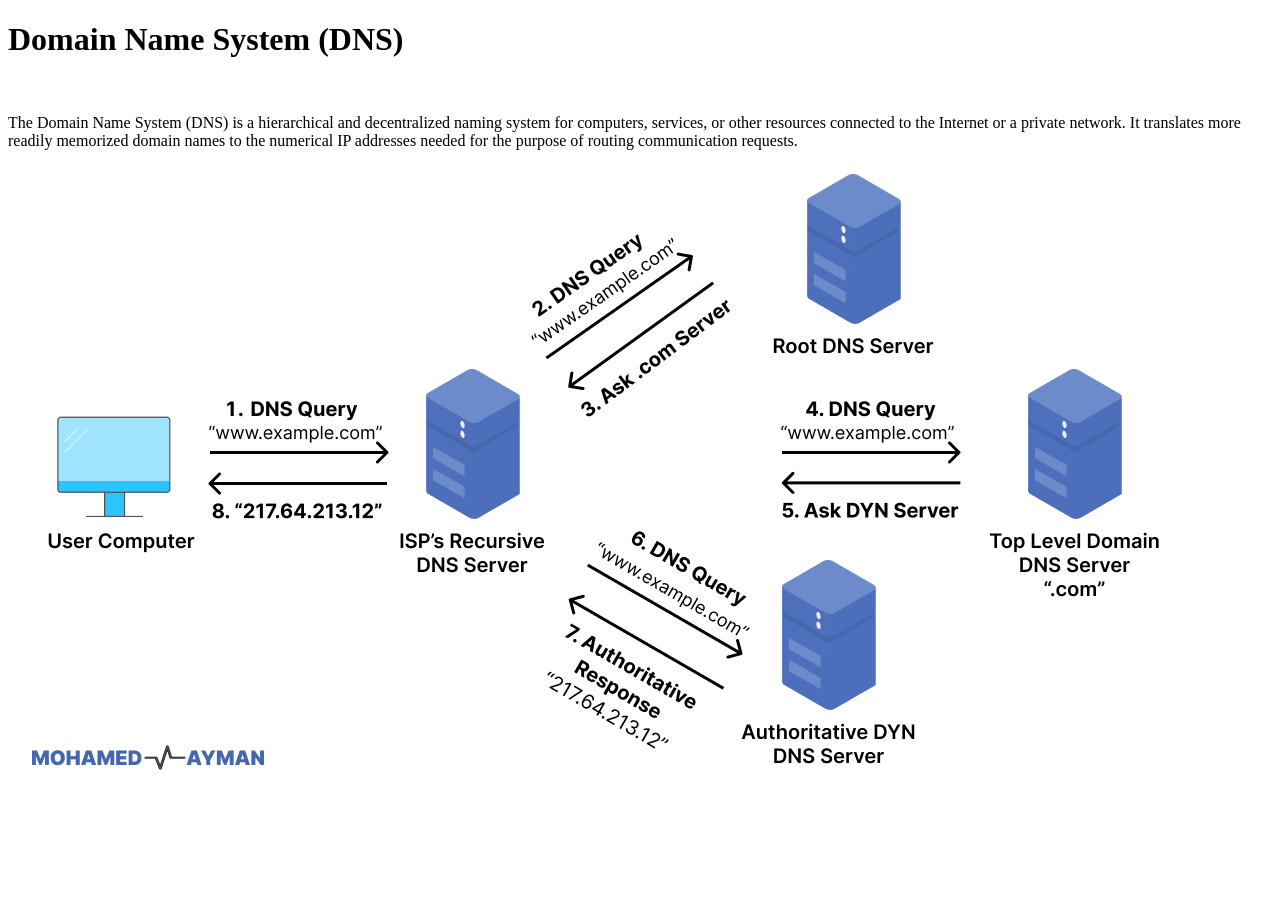
==== DNS.html @ 07219c7a "Pages completed" ====
<!DOCTYPE html>
<html lang="en">
<head>
    <meta charset="UTF-8">
    <meta name="viewport" content="width=device-width, initial-scale=1.0">
    <title>Document</title>
</head>
<body>
    <h1>Domain Name System (DNS)</h1>
    <br>
    <p>The Domain Name System (DNS) is a hierarchical and decentralized naming system for computers, services, or other resources connected to the Internet or a private network. It translates more readily memorized domain names to the numerical IP addresses needed for the purpose of routing communication requests.</p>
    <p><img src="images/DNS.jpg" alt="DNS"></p>
</body>
</html>
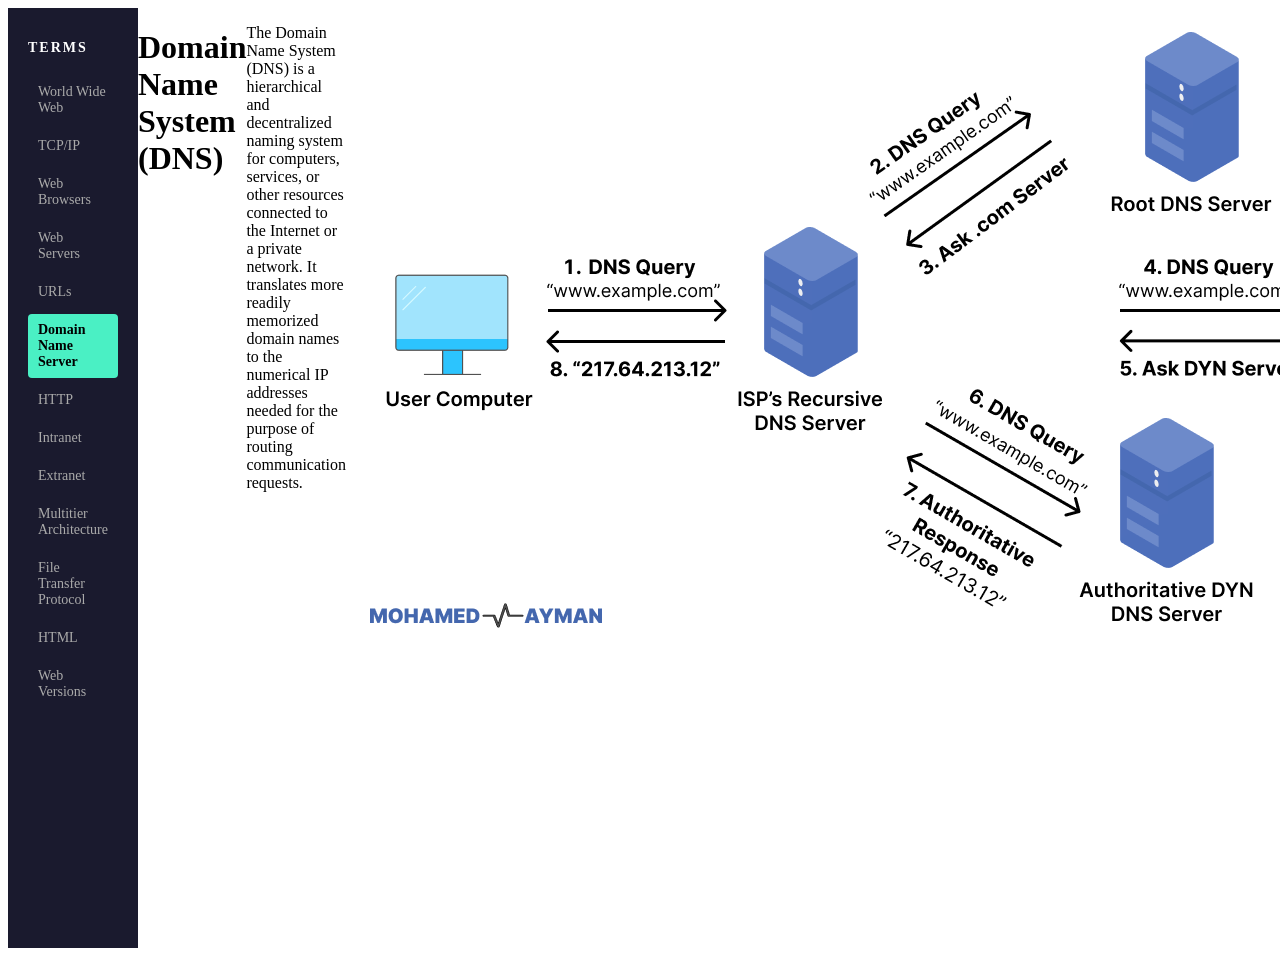
==== commit 83ab3526: "Implemented External CSS" ====
--- a/DNS.html
+++ b/DNS.html
@@ -4,11 +4,38 @@
     <meta charset="UTF-8">
     <meta name="viewport" content="width=device-width, initial-scale=1.0">
     <title>Document</title>
+    <link rel="stylesheet" href="css/style.css">
 </head>
 <body>
+    <div class="sidebar">
+  <h2>Terms</h2>
+  <nav>
+    <a href="WWW.html">World Wide Web</a>
+    <a href="TCPIP.html">TCP/IP</a>
+    <a href="Browsers.html">Web Browsers</a>
+    <a href="WebServers.html">Web Servers</a>
+    <a href="URLs.html">URLs</a>
+    <a href="DNS.html">Domain Name Server</a>
+    <a href="HTTP.html">HTTP</a>
+    <a href="Intranet.html">Intranet</a>
+    <a href="Extranet.html">Extranet</a>
+    <a href="MultitierArchitecture.html">Multitier Architecture</a>
+    <a href="FTP.html">File Transfer Protocol</a>
+    <a href="HTML.html">HTML</a>
+    <a href="WebVersions.html">Web Versions</a>
+  </nav>
+</div>
     <h1>Domain Name System (DNS)</h1>
     <br>
     <p>The Domain Name System (DNS) is a hierarchical and decentralized naming system for computers, services, or other resources connected to the Internet or a private network. It translates more readily memorized domain names to the numerical IP addresses needed for the purpose of routing communication requests.</p>
     <p><img src="images/DNS.jpg" alt="DNS"></p>
+    <script>
+  const links = document.querySelectorAll('.sidebar nav a');
+  links.forEach(link => {
+    if (link.href === window.location.href) {
+      link.classList.add('active');
+    }
+  });
+</script>
 </body>
 </html>
--- a/css/style.css
+++ b/css/style.css
@@ -0,0 +1,46 @@
+body {
+  display: flex;
+}
+
+.sidebar {
+  width: 220px;
+  min-height: 100vh;
+  background-color: #1a1a2e;
+  padding: 20px;
+  position: sticky;
+  top: 0;
+}
+
+.sidebar h2 {
+  color: #fff;
+  font-size: 14px;
+  letter-spacing: 2px;
+  text-transform: uppercase;
+  margin-bottom: 20px;
+}
+
+.sidebar nav {
+  display: flex;
+  flex-direction: column;
+  gap: 6px;
+}
+
+.sidebar nav a {
+  color: #aaa;
+  text-decoration: none;
+  font-size: 14px;
+  padding: 8px 10px;
+  border-radius: 4px;
+  transition: background 0.2s, color 0.2s;
+}
+
+.sidebar nav a:hover {
+  background-color: #2a2a4a;
+  color: #fff;
+}
+
+.sidebar nav a.active {
+  background-color: #4af0c4;
+  color: #000;
+  font-weight: bold;
+}
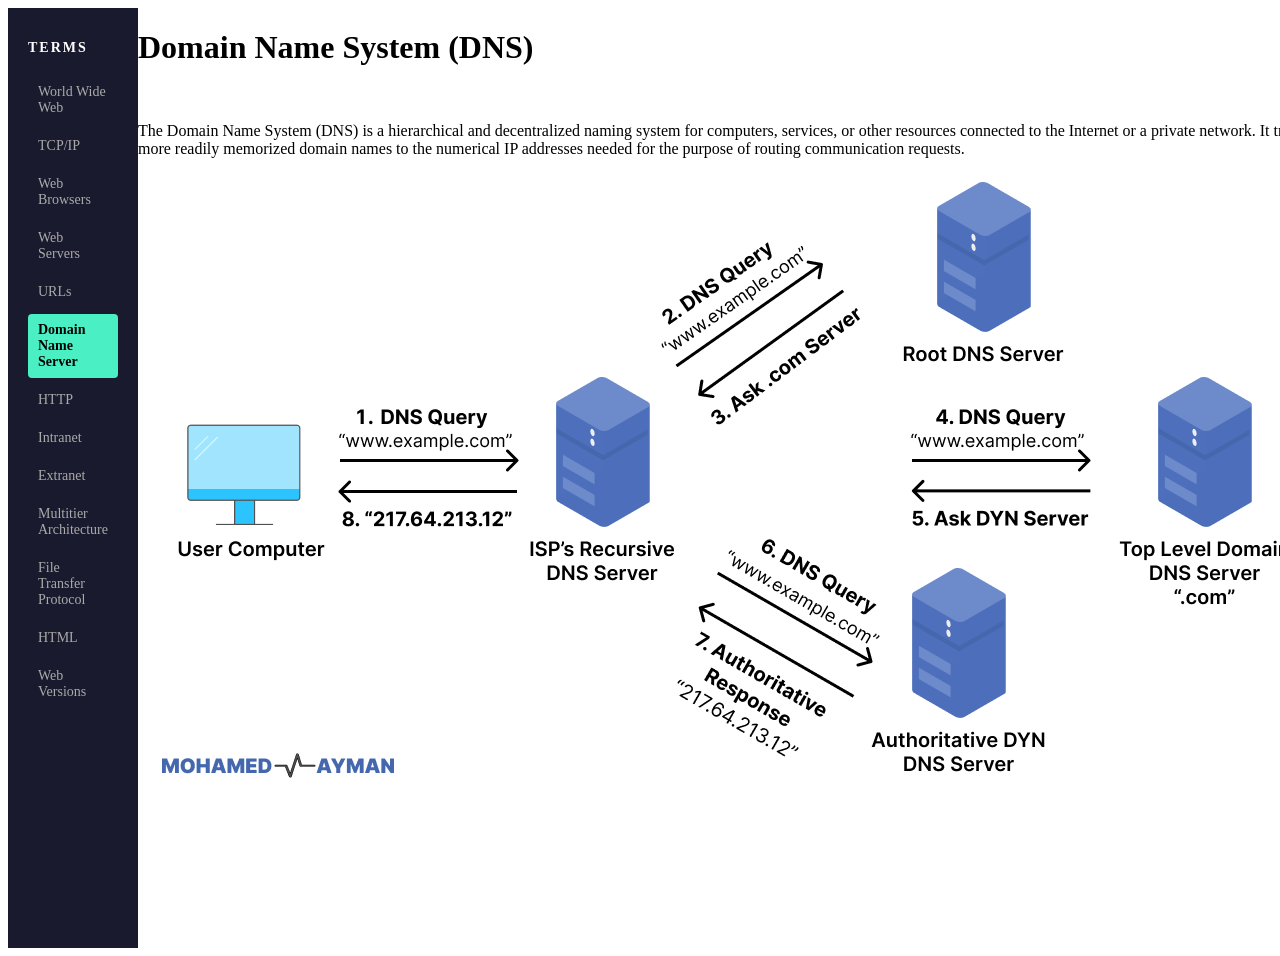
==== commit c63b898e: "Made main content divisions" ====
--- a/DNS.html
+++ b/DNS.html
@@ -25,10 +25,12 @@
     <a href="WebVersions.html">Web Versions</a>
   </nav>
 </div>
+<div class="main-content">
     <h1>Domain Name System (DNS)</h1>
     <br>
     <p>The Domain Name System (DNS) is a hierarchical and decentralized naming system for computers, services, or other resources connected to the Internet or a private network. It translates more readily memorized domain names to the numerical IP addresses needed for the purpose of routing communication requests.</p>
     <p><img src="images/DNS.jpg" alt="DNS"></p>
+</div>
     <script>
   const links = document.querySelectorAll('.sidebar nav a');
   links.forEach(link => {
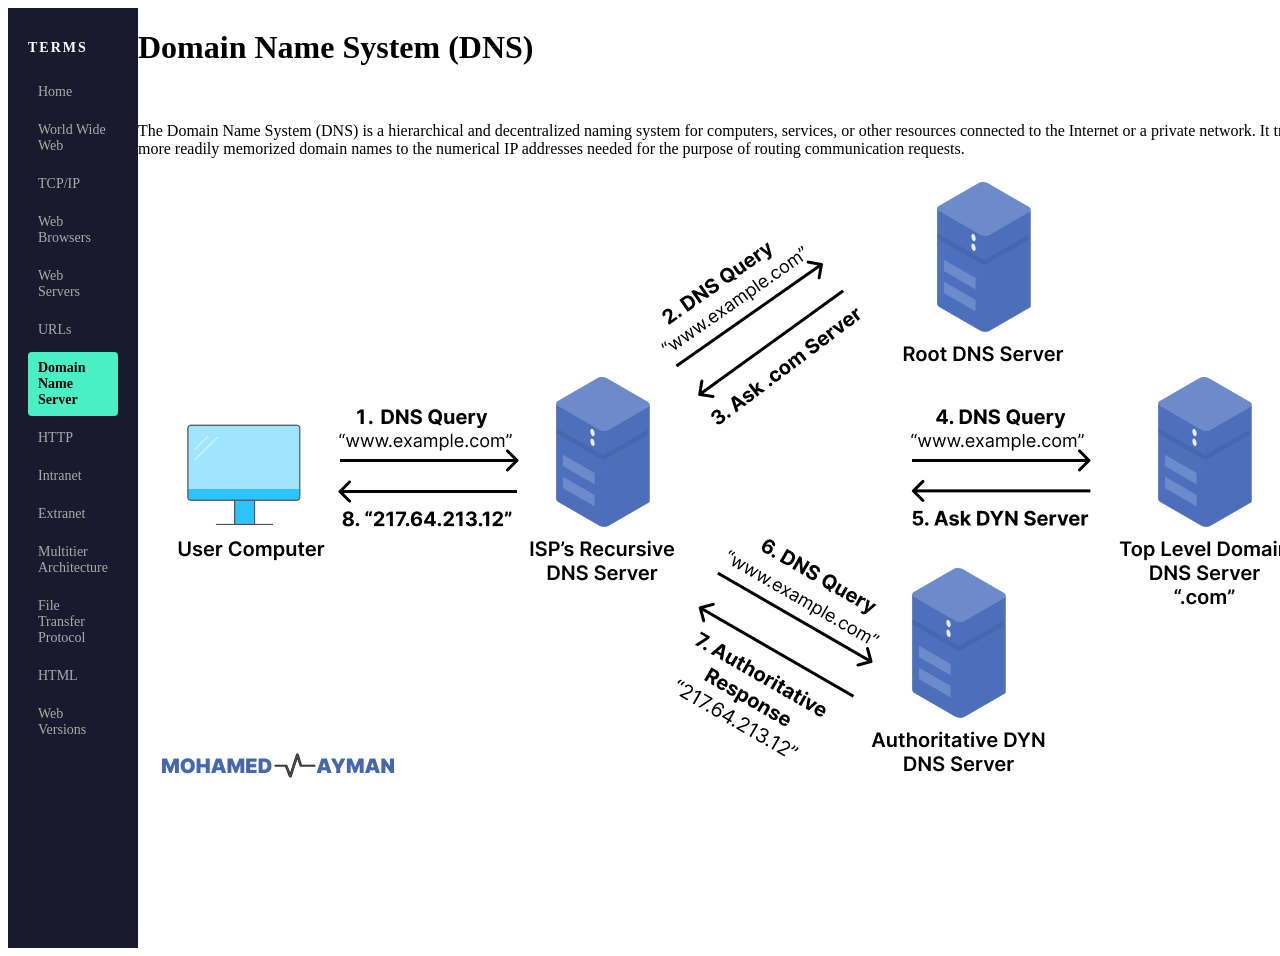
==== commit 10a060fb: "Added link to home page" ====
--- a/DNS.html
+++ b/DNS.html
@@ -10,6 +10,7 @@
     <div class="sidebar">
   <h2>Terms</h2>
   <nav>
+    <a href="Home.html">Home</a>
     <a href="WWW.html">World Wide Web</a>
     <a href="TCPIP.html">TCP/IP</a>
     <a href="Browsers.html">Web Browsers</a>
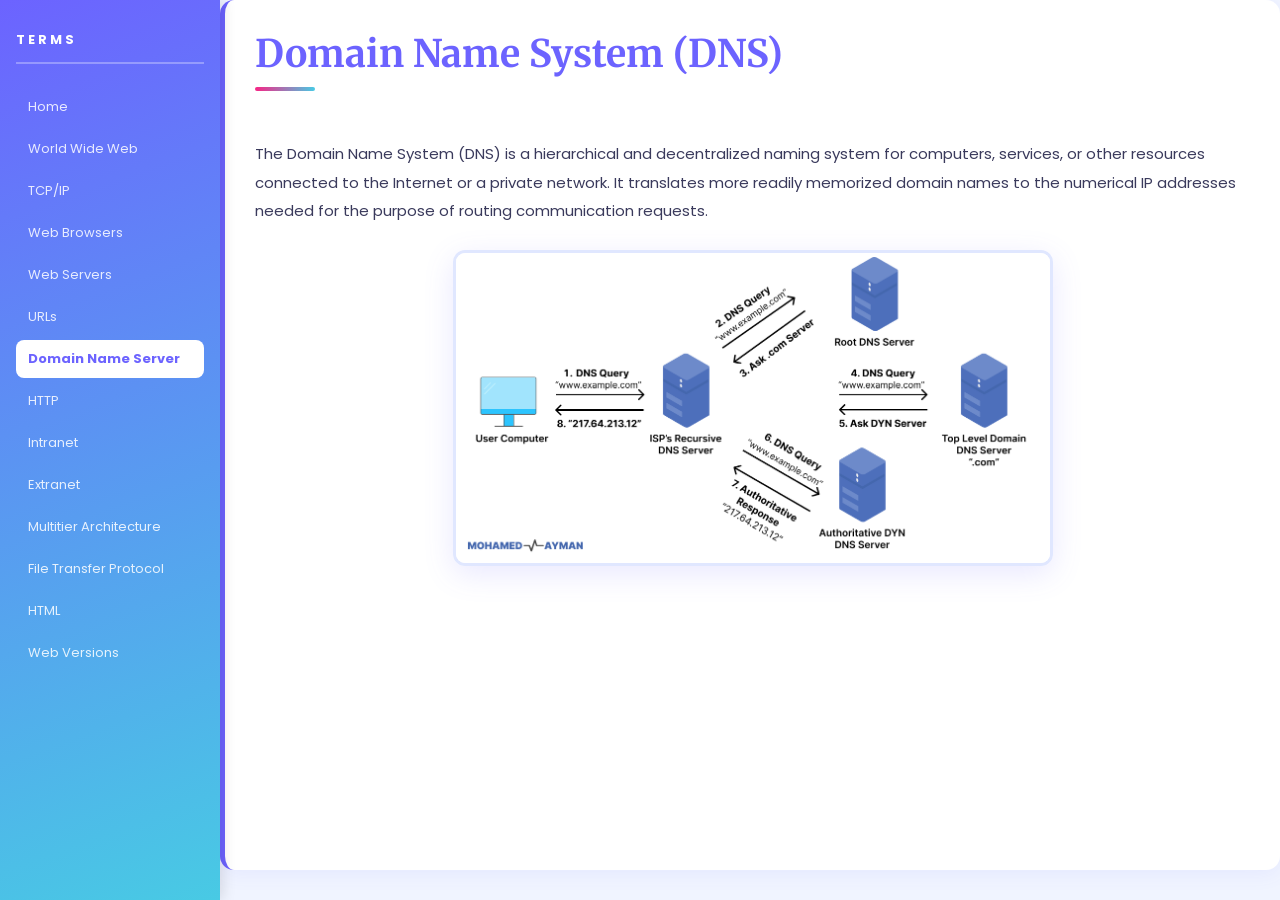
==== commit 552d7793: "Implemented Cards" ====
--- a/DNS.html
+++ b/DNS.html
@@ -26,7 +26,7 @@
     <a href="WebVersions.html">Web Versions</a>
   </nav>
 </div>
-<div class="main-content">
+<div class="card">
     <h1>Domain Name System (DNS)</h1>
     <br>
     <p>The Domain Name System (DNS) is a hierarchical and decentralized naming system for computers, services, or other resources connected to the Internet or a private network. It translates more readily memorized domain names to the numerical IP addresses needed for the purpose of routing communication requests.</p>
--- a/css/style.css
+++ b/css/style.css
@@ -1,46 +1,145 @@
+@import url('https://fonts.googleapis.com/css2?family=Poppins:wght@400;600;700&family=Merriweather:ital@0;1&display=swap');
+
+* {
+  box-sizing: border-box;
+  margin: 0;
+  padding: 0;
+}
+
 body {
   display: flex;
+  font-family: 'Poppins', sans-serif;
+  background-color: #f0f4ff;
+  color: #1a1a2e;
+  min-height: 100vh;
 }
 
 .sidebar {
   width: 220px;
+  min-width: 220px;
+  flex-shrink: 0;
   min-height: 100vh;
-  background-color: #1a1a2e;
-  padding: 20px;
+  background: linear-gradient(160deg, #6c63ff, #48cae4);
+  padding: 30px 16px;
   position: sticky;
   top: 0;
+  box-shadow: 4px 0 12px rgba(0,0,0,0.1);
 }
 
 .sidebar h2 {
   color: #fff;
-  font-size: 14px;
-  letter-spacing: 2px;
+  font-size: 13px;
+  letter-spacing: 3px;
   text-transform: uppercase;
-  margin-bottom: 20px;
+  margin-bottom: 24px;
+  padding-bottom: 12px;
+  border-bottom: 2px solid rgba(255,255,255,0.3);
 }
 
 .sidebar nav {
   display: flex;
   flex-direction: column;
-  gap: 6px;
+  gap: 4px;
 }
 
 .sidebar nav a {
-  color: #aaa;
+  color: rgba(255,255,255,0.85);
   text-decoration: none;
-  font-size: 14px;
-  padding: 8px 10px;
-  border-radius: 4px;
-  transition: background 0.2s, color 0.2s;
+  font-size: 13px;
+  padding: 9px 12px;
+  border-radius: 8px;
+  transition: background 0.2s, color 0.2s, transform 0.2s;
 }
 
 .sidebar nav a:hover {
-  background-color: #2a2a4a;
+  background: rgba(255,255,255,0.2);
   color: #fff;
+  transform: translateX(4px);
 }
 
 .sidebar nav a.active {
-  background-color: #4af0c4;
-  color: #000;
-  font-weight: bold;
+  background: #fff;
+  color: #6c63ff;
+  font-weight: 700;
+}
+
+
+.main-content {
+  flex: 1;
+  padding: 50px 60px;
+  max-width: 900px;
+}
+
+h1 {
+  font-family: 'Merriweather', serif;
+  font-size: 38px;
+  color: #6c63ff;
+  margin-bottom: 6px;
+}
+
+h1::after {
+  content: '';
+  display: block;
+  width: 60px;
+  height: 4px;
+  border-radius: 2px;
+  background: linear-gradient(90deg, #f72585, #48cae4);
+  margin-top: 10px;
+  margin-bottom: 24px;
+}
+
+p {
+  font-size: 15px;
+  line-height: 1.9;
+  color: #3a3a5c;
+  margin-bottom: 16px;
+}
+
+
+img {
+  width: 100%;
+  max-width: 600px;
+  height: auto;
+  display: block;
+  margin: 24px auto;
+  border-radius: 12px;
+  box-shadow: 0 8px 30px rgba(108, 99, 255, 0.15);
+  border: 3px solid #e0e7ff;
+}
+
+.card {
+  background: #fff;
+  border-radius: 14px;
+  padding: 30px;
+  margin-bottom: 30px;
+  box-shadow: 0 4px 20px rgba(108,99,255,0.08);
+  border-left: 5px solid #6c63ff;
+  transition: transform 0.2s, box-shadow 0.2s;
+}
+
+.card:hover {
+  transform: translateY(-3px);
+  box-shadow: 0 8px 30px rgba(108,99,255,0.15);
+}
+
+.welcome-banner {
+  background: linear-gradient(135deg, #6c63ff 0%, #48cae4 100%);
+  color: #fff;
+  border-radius: 16px;
+  padding: 40px;
+  margin-bottom: 40px;
+}
+
+.welcome-banner h1 {
+  color: #fff;
+  font-size: 32px;
+}
+
+.welcome-banner h1::after {
+  background: rgba(255,255,255,0.5);
+}
+
+.welcome-banner p {
+  color: rgba(255,255,255,0.9);
+  font-size: 16px;
 }
